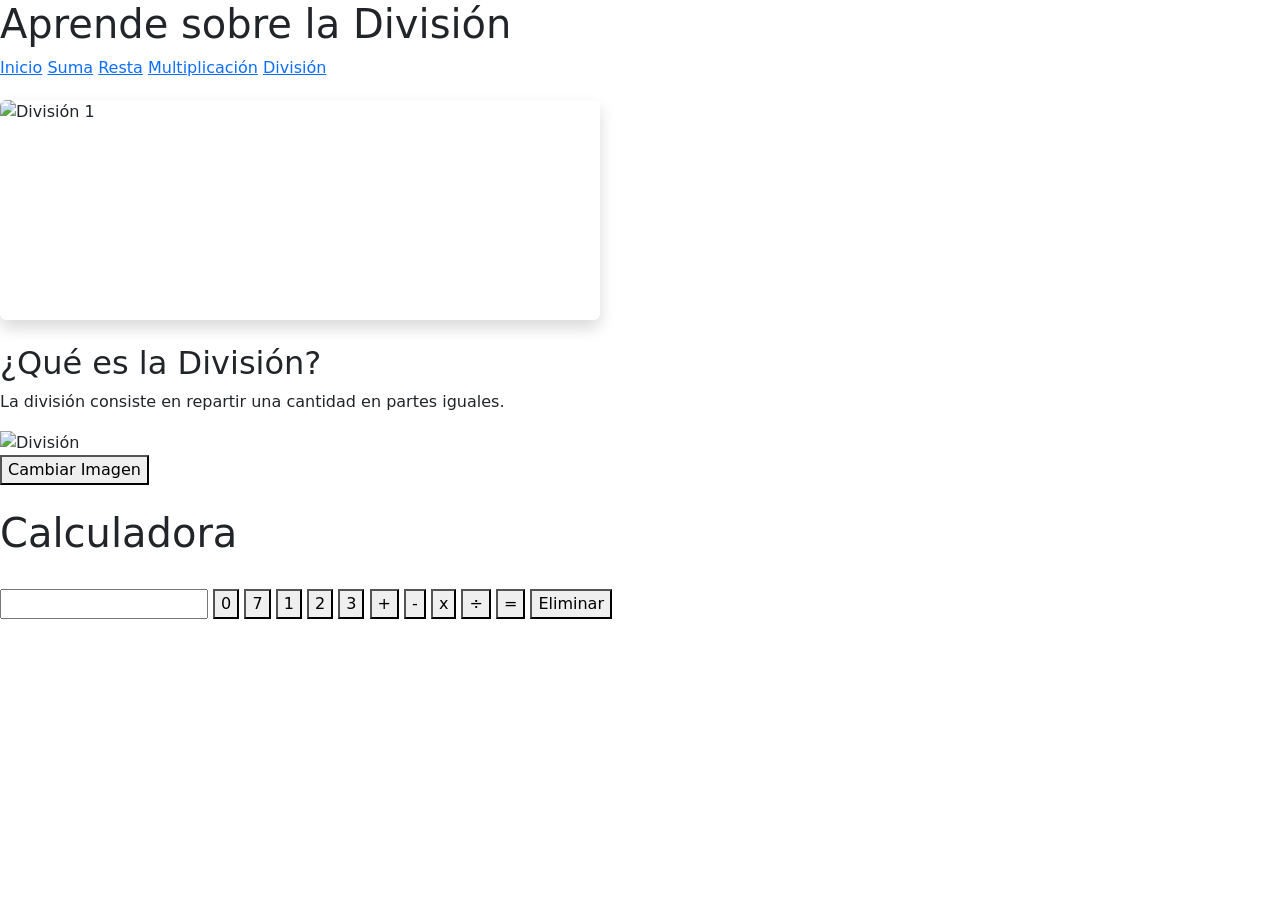
==== division.html @ 79b1b270 "primer cambio" ====
<!DOCTYPE html>
<html lang="es">
<head>
  <meta charset="UTF-8">
  <title>La División</title>
  <link href="https://cdn.jsdelivr.net/npm/bootstrap@5.3.0/dist/css/bootstrap.min.css" rel="stylesheet">
  <link rel="stylesheet" href="estilos.css">
</head>
<body>
  <header>
    <h1>Aprende sobre la División</h1>
    <nav>
      <a href="index.html">Inicio</a>
      <a href="suma.html">Suma</a>
      <a href="resta.html">Resta</a>
      <a href="multiplicacion.html">Multiplicación</a>
      <a href="division.html" class="active">División</a>
    </nav>
  </header>

  <div id="carouselDivision" class="carousel slide mb-4" data-bs-ride="carousel" style="width: 100%; max-width: 600px; margin-top: 20px;">
    <div class="carousel-inner rounded shadow">
      <div class="carousel-item active">
        <img src="https://images.unsplash.com/photo-1543269865-cbf427effbad?w=500&q=80" class="d-block w-100" alt="División 1" style="height: 220px; object-fit: cover;">
      </div>
      <div class="carousel-item">
        <img src="https://images.unsplash.com/photo-1635070041078-e363dbe005cb?w=500&q=80" class="d-block w-100" alt="División 2" style="height: 220px; object-fit: cover;">
      </div>
    </div>
    <button class="carousel-control-prev" type="button" data-bs-target="#carouselDivision" data-bs-slide="prev">
      <span class="carousel-control-prev-icon" aria-hidden="true"></span>
      <span class="visually-hidden">Previous</span>
    </button>
    <button class="carousel-control-next" type="button" data-bs-target="#carouselDivision" data-bs-slide="next">
      <span class="carousel-control-next-icon" aria-hidden="true"></span>
      <span class="visually-hidden">Next</span>
    </button>
  </div>

  <main>
    <h2>¿Qué es la División?</h2>
    <p>La división consiste en repartir una cantidad en partes iguales.</p>

    <div class="gallery">
      <img id="img-division" src="https://images.unsplash.com/photo-1543269865-cbf427effbad?w=500&q=80" alt="División">
    </div>

    <button class="btn-js" onclick="cambiarImagen('division')">Cambiar Imagen</button>

    <br><br>
    <h1>Calculadora</h1>
    <br>
    <input type="text" id="pantalla" readonly>
    <button onclick="Agregar(0)">0</button>
    <button onclick="Agregar(7)">7</button>
    <button onclick="Agregar(1)">1</button>
    <button onclick="Agregar(2)">2</button>
    <button onclick="Agregar(3)">3</button>
    <button onclick="Agregar('+')">+</button>
    <button onclick="Agregar('-')">-</button>
    <button onclick="Agregar('*')">x</button>
    <button onclick="Agregar('÷')">÷</button>
    <button onclick="Calcular()">=</button>
    <button onclick="Eliminar()">Eliminar</button>
  </main>

  <script src="https://cdn.jsdelivr.net/npm/bootstrap@5.3.0/dist/js/bootstrap.bundle.min.js"></script>
  <script src="codigo.js"></script>
</body>
</html>
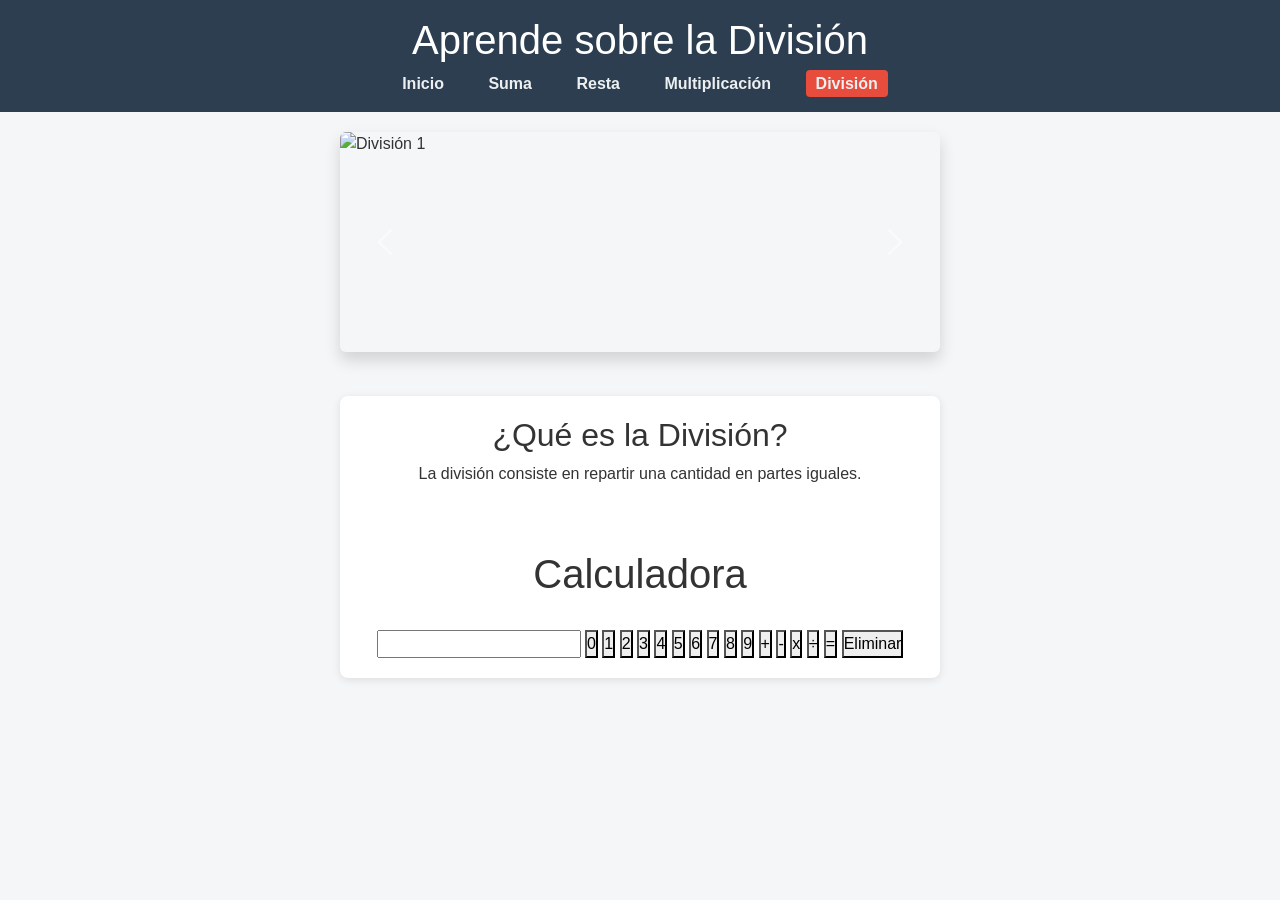
==== commit 8325604f: "re cambio de valores" ====
--- a/division.html
+++ b/division.html
@@ -41,21 +41,21 @@
     <h2>¿Qué es la División?</h2>
     <p>La división consiste en repartir una cantidad en partes iguales.</p>
 
-    <div class="gallery">
-      <img id="img-division" src="https://images.unsplash.com/photo-1543269865-cbf427effbad?w=500&q=80" alt="División">
-    </div>
-
-    <button class="btn-js" onclick="cambiarImagen('division')">Cambiar Imagen</button>
 
     <br><br>
     <h1>Calculadora</h1>
     <br>
     <input type="text" id="pantalla" readonly>
     <button onclick="Agregar(0)">0</button>
-    <button onclick="Agregar(7)">7</button>
     <button onclick="Agregar(1)">1</button>
     <button onclick="Agregar(2)">2</button>
     <button onclick="Agregar(3)">3</button>
+    <button onclick="Agregar(4)">4</button>
+    <button onclick="Agregar(5)">5</button>
+    <button onclick="Agregar(6)">6</button>
+    <button onclick="Agregar(7)">7</button>
+    <button onclick="Agregar(8)">8</button>
+    <button onclick="Agregar(9)">9</button>
     <button onclick="Agregar('+')">+</button>
     <button onclick="Agregar('-')">-</button>
     <button onclick="Agregar('*')">x</button>
--- a/estilos.css
+++ b/estilos.css
@@ -0,0 +1,65 @@
+* {
+  box-sizing: border-box;
+  margin: 0;
+  padding: 0;
+  font-family: Arial, sans-serif;
+}
+
+body {
+  background-color: #f4f6f8;
+  color: #333;
+  display: flex;
+  flex-direction: column;
+  align-items: center;
+}
+
+header {
+  background-color: #2c3e50;
+  width: 100%;
+  padding: 1rem 0;
+  text-align: center;
+  color: white;
+}
+
+nav a {
+  color: #ecf0f1;
+  text-decoration: none;
+  margin: 0 10px;
+  font-weight: bold;
+  padding: 5px 10px;
+  border-radius: 4px;
+}
+
+nav a:hover, nav a.active {
+  background-color: #e74c3c;
+}
+
+main {
+  max-width: 600px;
+  margin: 20px auto;
+  padding: 20px;
+  background: white;
+  border-radius: 8px;
+  box-shadow: 0 2px 8px rgba(0,0,0,0.1);
+  text-align: center;
+  width: 100%;
+}
+
+.gallery img {
+  width: 100%;
+  max-width: 400px;
+  height: 220px;
+  object-fit: cover;
+  border-radius: 8px;
+  margin: 15px 0;
+}
+
+.btn-js {
+  padding: 8px 12px;
+  background: #2980b9;
+  color: white;
+  border: none;
+  border-radius: 4px;
+  cursor: pointer;
+  margin: 5px;
+}
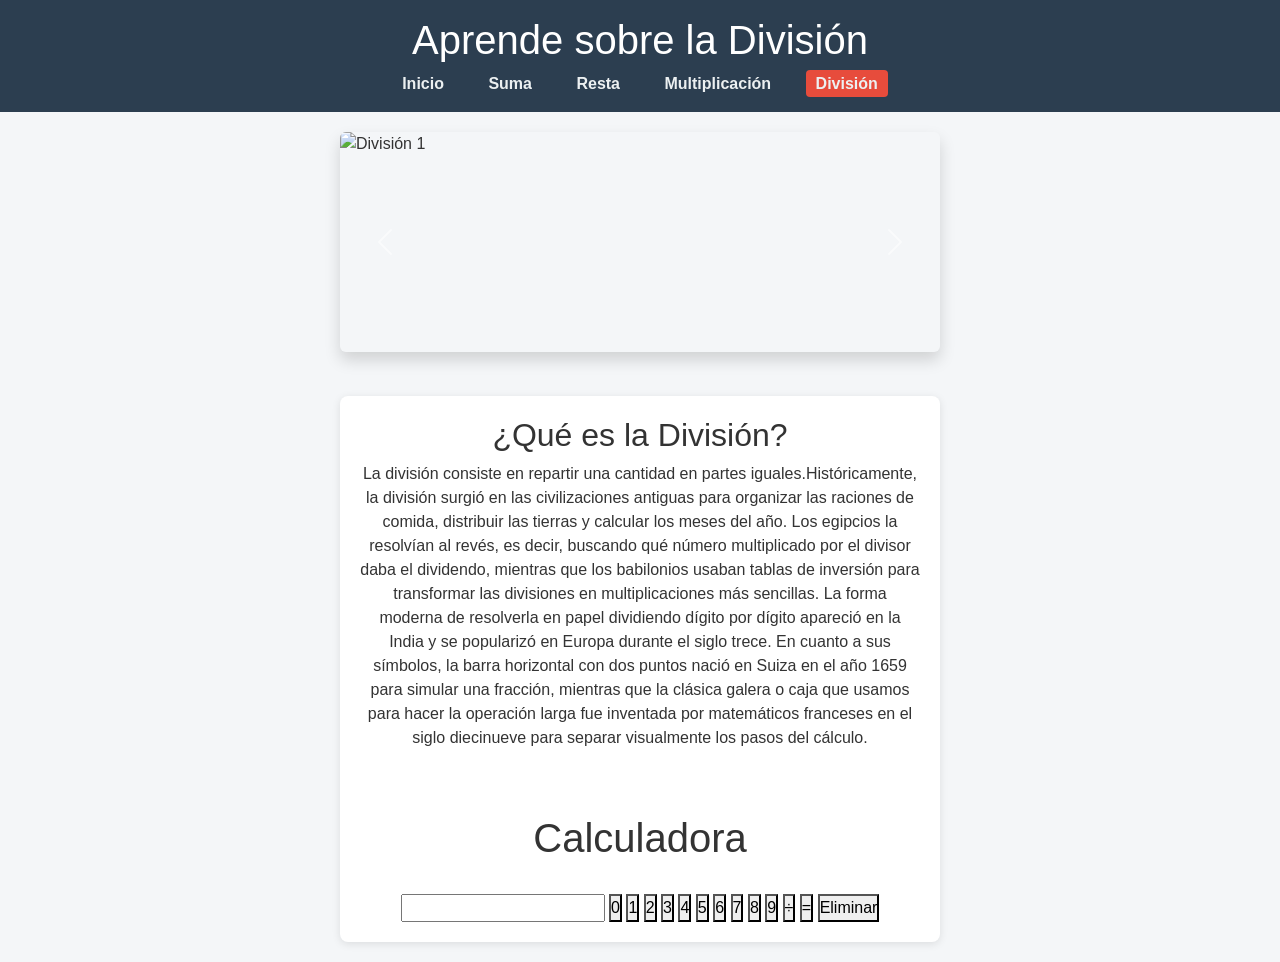
==== commit 36cba9eb: "arreglos" ====
--- a/division.html
+++ b/division.html
@@ -1,70 +1,81 @@
 <!DOCTYPE html>
 <html lang="es">
+
 <head>
-  <meta charset="UTF-8">
-  <title>La División</title>
-  <link href="https://cdn.jsdelivr.net/npm/bootstrap@5.3.0/dist/css/bootstrap.min.css" rel="stylesheet">
-  <link rel="stylesheet" href="estilos.css">
+    <meta charset="UTF-8">
+    <title>La División</title>
+    <link href="https://cdn.jsdelivr.net/npm/bootstrap@5.3.0/dist/css/bootstrap.min.css" rel="stylesheet">
+    <link rel="stylesheet" href="estilos.css">
 </head>
+
 <body>
-  <header>
-    <h1>Aprende sobre la División</h1>
-    <nav>
-      <a href="index.html">Inicio</a>
-      <a href="suma.html">Suma</a>
-      <a href="resta.html">Resta</a>
-      <a href="multiplicacion.html">Multiplicación</a>
-      <a href="division.html" class="active">División</a>
-    </nav>
-  </header>
+    <header>
+        <h1>Aprende sobre la División</h1>
+        <nav>
+            <a href="index.html">Inicio</a>
+            <a href="suma.html">Suma</a>
+            <a href="resta.html">Resta</a>
+            <a href="multiplicacion.html">Multiplicación</a>
+            <a href="division.html" class="active">División</a>
+        </nav>
+    </header>
 
-  <div id="carouselDivision" class="carousel slide mb-4" data-bs-ride="carousel" style="width: 100%; max-width: 600px; margin-top: 20px;">
-    <div class="carousel-inner rounded shadow">
-      <div class="carousel-item active">
-        <img src="https://images.unsplash.com/photo-1543269865-cbf427effbad?w=500&q=80" class="d-block w-100" alt="División 1" style="height: 220px; object-fit: cover;">
-      </div>
-      <div class="carousel-item">
-        <img src="https://images.unsplash.com/photo-1635070041078-e363dbe005cb?w=500&q=80" class="d-block w-100" alt="División 2" style="height: 220px; object-fit: cover;">
-      </div>
+    <div id="carouselDivision" class="carousel slide mb-4" data-bs-ride="carousel"
+        style="width: 100%; max-width: 600px; margin-top: 20px;">
+        <div class="carousel-inner rounded shadow">
+            <div class="carousel-item active">
+                <img src="https://images.unsplash.com/photo-1543269865-cbf427effbad?w=500&q=80" class="d-block w-100"
+                    alt="División 1" style="height: 220px; object-fit: cover;">
+            </div>
+            <div class="carousel-item">
+                <img src="https://images.unsplash.com/photo-1635070041078-e363dbe005cb?w=500&q=80" class="d-block w-100"
+                    alt="División 2" style="height: 220px; object-fit: cover;">
+            </div>
+        </div>
+        <button class="carousel-control-prev" type="button" data-bs-target="#carouselDivision" data-bs-slide="prev">
+            <span class="carousel-control-prev-icon" aria-hidden="true"></span>
+            <span class="visually-hidden">Previous</span>
+        </button>
+        <button class="carousel-control-next" type="button" data-bs-target="#carouselDivision" data-bs-slide="next">
+            <span class="carousel-control-next-icon" aria-hidden="true"></span>
+            <span class="visually-hidden">Next</span>
+        </button>
     </div>
-    <button class="carousel-control-prev" type="button" data-bs-target="#carouselDivision" data-bs-slide="prev">
-      <span class="carousel-control-prev-icon" aria-hidden="true"></span>
-      <span class="visually-hidden">Previous</span>
-    </button>
-    <button class="carousel-control-next" type="button" data-bs-target="#carouselDivision" data-bs-slide="next">
-      <span class="carousel-control-next-icon" aria-hidden="true"></span>
-      <span class="visually-hidden">Next</span>
-    </button>
-  </div>
 
-  <main>
-    <h2>¿Qué es la División?</h2>
-    <p>La división consiste en repartir una cantidad en partes iguales.</p>
+    <main>
+        <h2>¿Qué es la División?</h2>
+        <p>La división consiste en repartir una cantidad en partes iguales.Históricamente, la división surgió en las
+            civilizaciones antiguas para organizar las raciones de comida, distribuir las tierras y calcular los meses
+            del año. Los egipcios la resolvían al revés, es decir, buscando qué número multiplicado por el divisor daba
+            el dividendo, mientras que los babilonios usaban tablas de inversión para transformar las divisiones en
+            multiplicaciones más sencillas. La forma moderna de resolverla en papel dividiendo dígito por dígito
+            apareció en la India y se popularizó en Europa durante el siglo trece. En cuanto a sus símbolos, la barra
+            horizontal con dos puntos nació en Suiza en el año 1659 para simular una fracción, mientras que la clásica
+            galera o caja que usamos para hacer la operación larga fue inventada por matemáticos franceses en el siglo
+            diecinueve para separar visualmente los pasos del cálculo.</p>
 
 
-    <br><br>
-    <h1>Calculadora</h1>
-    <br>
-    <input type="text" id="pantalla" readonly>
-    <button onclick="Agregar(0)">0</button>
-    <button onclick="Agregar(1)">1</button>
-    <button onclick="Agregar(2)">2</button>
-    <button onclick="Agregar(3)">3</button>
-    <button onclick="Agregar(4)">4</button>
-    <button onclick="Agregar(5)">5</button>
-    <button onclick="Agregar(6)">6</button>
-    <button onclick="Agregar(7)">7</button>
-    <button onclick="Agregar(8)">8</button>
-    <button onclick="Agregar(9)">9</button>
-    <button onclick="Agregar('+')">+</button>
-    <button onclick="Agregar('-')">-</button>
-    <button onclick="Agregar('*')">x</button>
-    <button onclick="Agregar('÷')">÷</button>
-    <button onclick="Calcular()">=</button>
-    <button onclick="Eliminar()">Eliminar</button>
-  </main>
+        <br><br>
+        <h1>Calculadora</h1>
+        <br>
+        <input type="text" id="pantalla" readonly>
+        <button onclick="Agregar(0)">0</button>
+        <button onclick="Agregar(1)">1</button>
+        <button onclick="Agregar(2)">2</button>
+        <button onclick="Agregar(3)">3</button>
+        <button onclick="Agregar(4)">4</button>
+        <button onclick="Agregar(5)">5</button>
+        <button onclick="Agregar(6)">6</button>
+        <button onclick="Agregar(7)">7</button>
+        <button onclick="Agregar(8)">8</button>
+        <button onclick="Agregar(9)">9</button>
+        <button onclick="Agregar('/')">÷</button>
+        <button onclick="Calcular()">=</button>
+        <button onclick="Eliminar()">Eliminar</button>
+    </main>
 
-  <script src="https://cdn.jsdelivr.net/npm/bootstrap@5.3.0/dist/js/bootstrap.bundle.min.js"></script>
-  <script src="codigo.js"></script>
+    <script src="https://cdn.jsdelivr.net/npm/bootstrap@5.3.0/dist/js/bootstrap.bundle.min.js"></script>
+    <script src="codigo.js"></script>
 </body>
+
 </html>
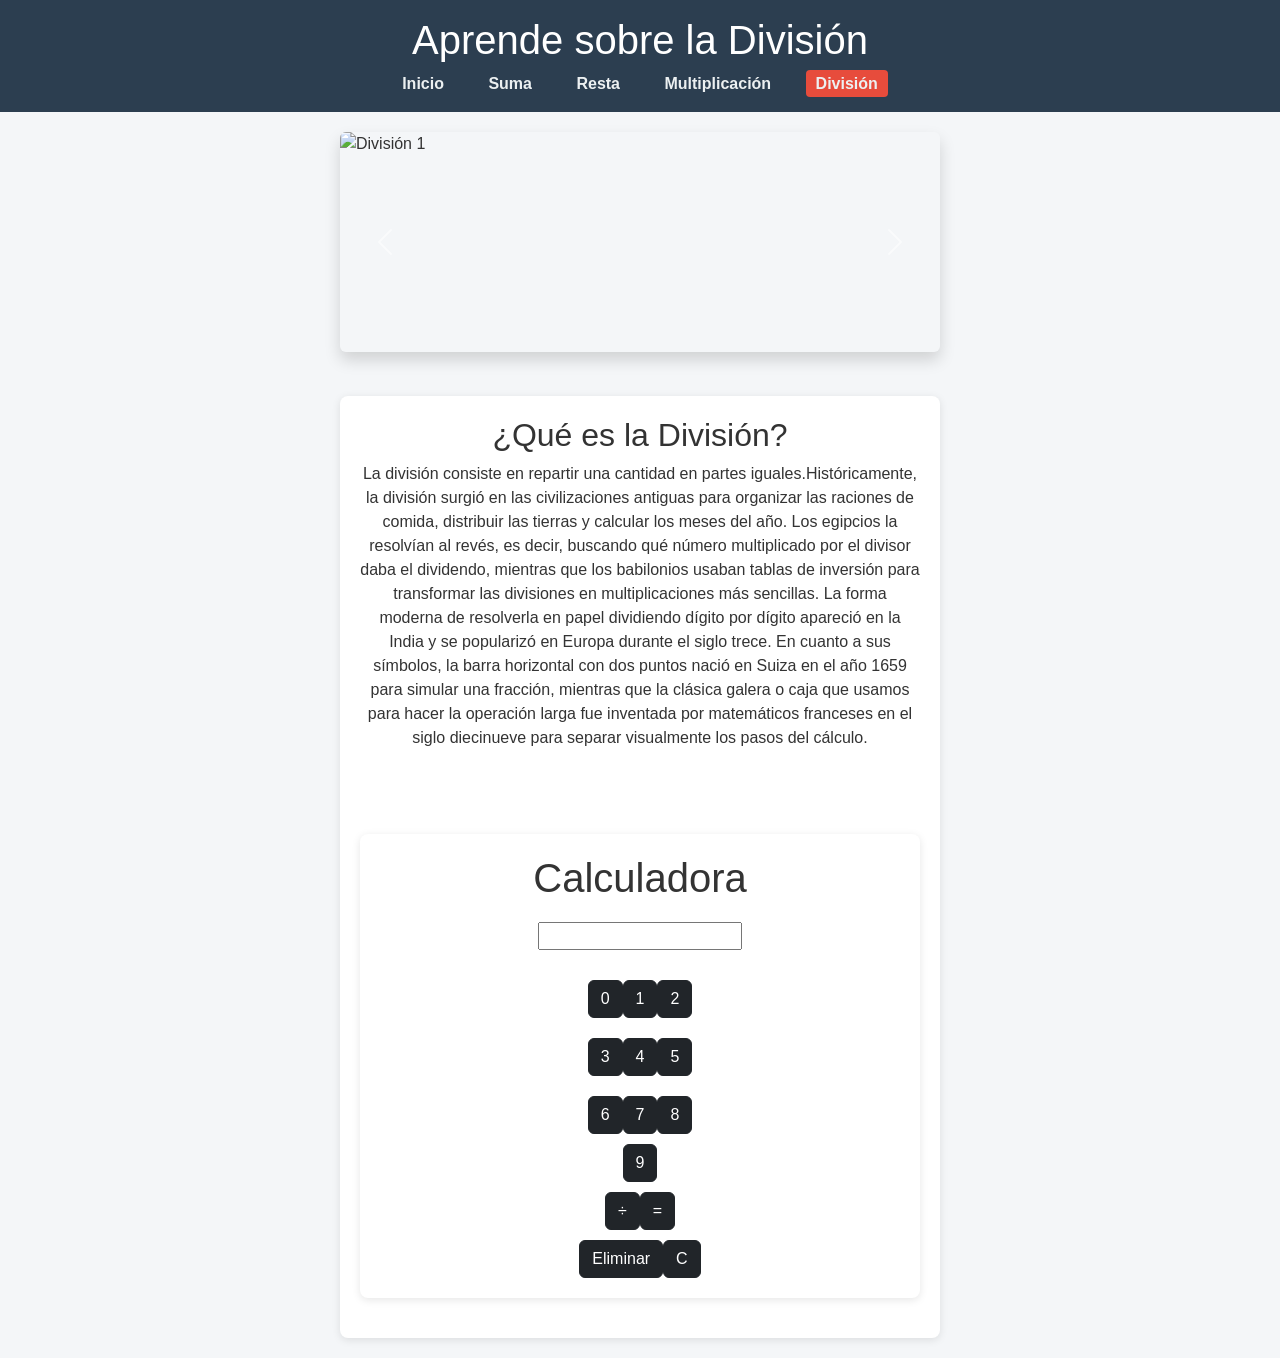
==== commit aab7a801: "cambio de disñeo y botones" ====
--- a/division.html
+++ b/division.html
@@ -56,26 +56,48 @@
 
 
         <br><br>
-        <h1>Calculadora</h1>
-        <br>
-        <input type="text" id="pantalla" readonly>
-        <button onclick="Agregar(0)">0</button>
-        <button onclick="Agregar(1)">1</button>
-        <button onclick="Agregar(2)">2</button>
-        <button onclick="Agregar(3)">3</button>
-        <button onclick="Agregar(4)">4</button>
-        <button onclick="Agregar(5)">5</button>
-        <button onclick="Agregar(6)">6</button>
-        <button onclick="Agregar(7)">7</button>
-        <button onclick="Agregar(8)">8</button>
-        <button onclick="Agregar(9)">9</button>
-        <button onclick="Agregar('/')">÷</button>
-        <button onclick="Calcular()">=</button>
-        <button onclick="Eliminar()">Eliminar</button>
-    </main>
+        <main>
+            <div>
+                <h1>Calculadora</h1>
+                <div style="display: flex; flex-direction: column; align-items: center; margin-top: 20px;">
+                    <input type="text" id="pantalla" readonly>
+                    <div class="numero0">
 
-    <script src="https://cdn.jsdelivr.net/npm/bootstrap@5.3.0/dist/js/bootstrap.bundle.min.js"></script>
-    <script src="codigo.js"></script>
+                    </div>
+                    <div class="numero1">
+                        <button type="button" onclick="Agregar(0)" class="btn btn-dark" width="25px">0</button>
+                        <button type="button" onclick="Agregar(1)" class="btn btn-dark">1</button>
+                        <button type="button" onclick="Agregar(2)" class="btn btn-dark">2</button>
+                    </div>
+                    <div class="numero3">
+                        <button type="button" onclick="Agregar(3)" class="btn btn-dark">3</button>
+                        <button type="button" onclick="Agregar(4)" class="btn btn-dark">4</button>
+                        <button type="button" onclick="Agregar(5)" class="btn btn-dark">5</button>
+                    </div>
+                    <div class="numero6">
+                        <button type="button" onclick="Agregar(6)" class="btn btn-dark">6</button>
+                        <button type="button" onclick="Agregar(7)" class="btn btn-dark">7</button>
+                        <button type="button" onclick="Agregar(8)" class="btn btn-dark">8</button>
+                    </div>
+                    <div class="numeros">
+                        <button type="button" onclick="Agregar(9)" class="btn btn-dark">9</button>
+
+                    </div>
+                    <div class="operaciones">
+
+                        <button type="button" onclick="Agregar('/')" class="btn btn-dark">÷</button>
+                        <button type="button" onclick="Calcular()" class="btn btn-dark">=</button>
+                    </div>
+                    <div class="eliminar">
+                        <button type="button" onclick="Eliminar()" class="btn btn-dark">Eliminar</button>
+                        <button type="button" onclick="LimpiarTodo()" class="btn btn-dark">C</button>
+                    </div>
+                </div>
+            </div>
+        </main>
+
+        <script src="https://cdn.jsdelivr.net/npm/bootstrap@5.3.0/dist/js/bootstrap.bundle.min.js"></script>
+        <script src="codigo.js"></script>
 </body>
 
 </html>
--- a/estilos.css
+++ b/estilos.css
@@ -62,4 +62,82 @@
   border-radius: 4px;
   cursor: pointer;
   margin: 5px;
-}+}
+
+
+
+.numeros{
+  display: flex;
+}
+
+
+
+
+.operaciones{
+  display: flex;
+  justify-content: center;
+  margin: 10px 0;
+}
+
+
+.numero1{
+  display: flex;
+  justify-content: center;
+  margin: 10px 0;
+}
+
+.numero0{
+  display: flex;
+  justify-content: center;
+  margin: 10px 0;
+}
+
+.numero3{
+  display: flex;
+  justify-content: center;
+  margin: 10px 0;
+}
+
+.numero5{
+  display: flex;
+  justify-content: center;
+  margin: 10px 0;
+}
+
+.numero6{
+  display: flex;
+  justify-content: center;
+  margin: 10px 0;
+}
+
+
+
+
+
+.eliminar{
+  display: flex;
+  justify-content: center;
+ 
+}
+
+
+
+
+
+
+
+
+
+
+
+
+
+
+
+
+
+
+
+
+
+
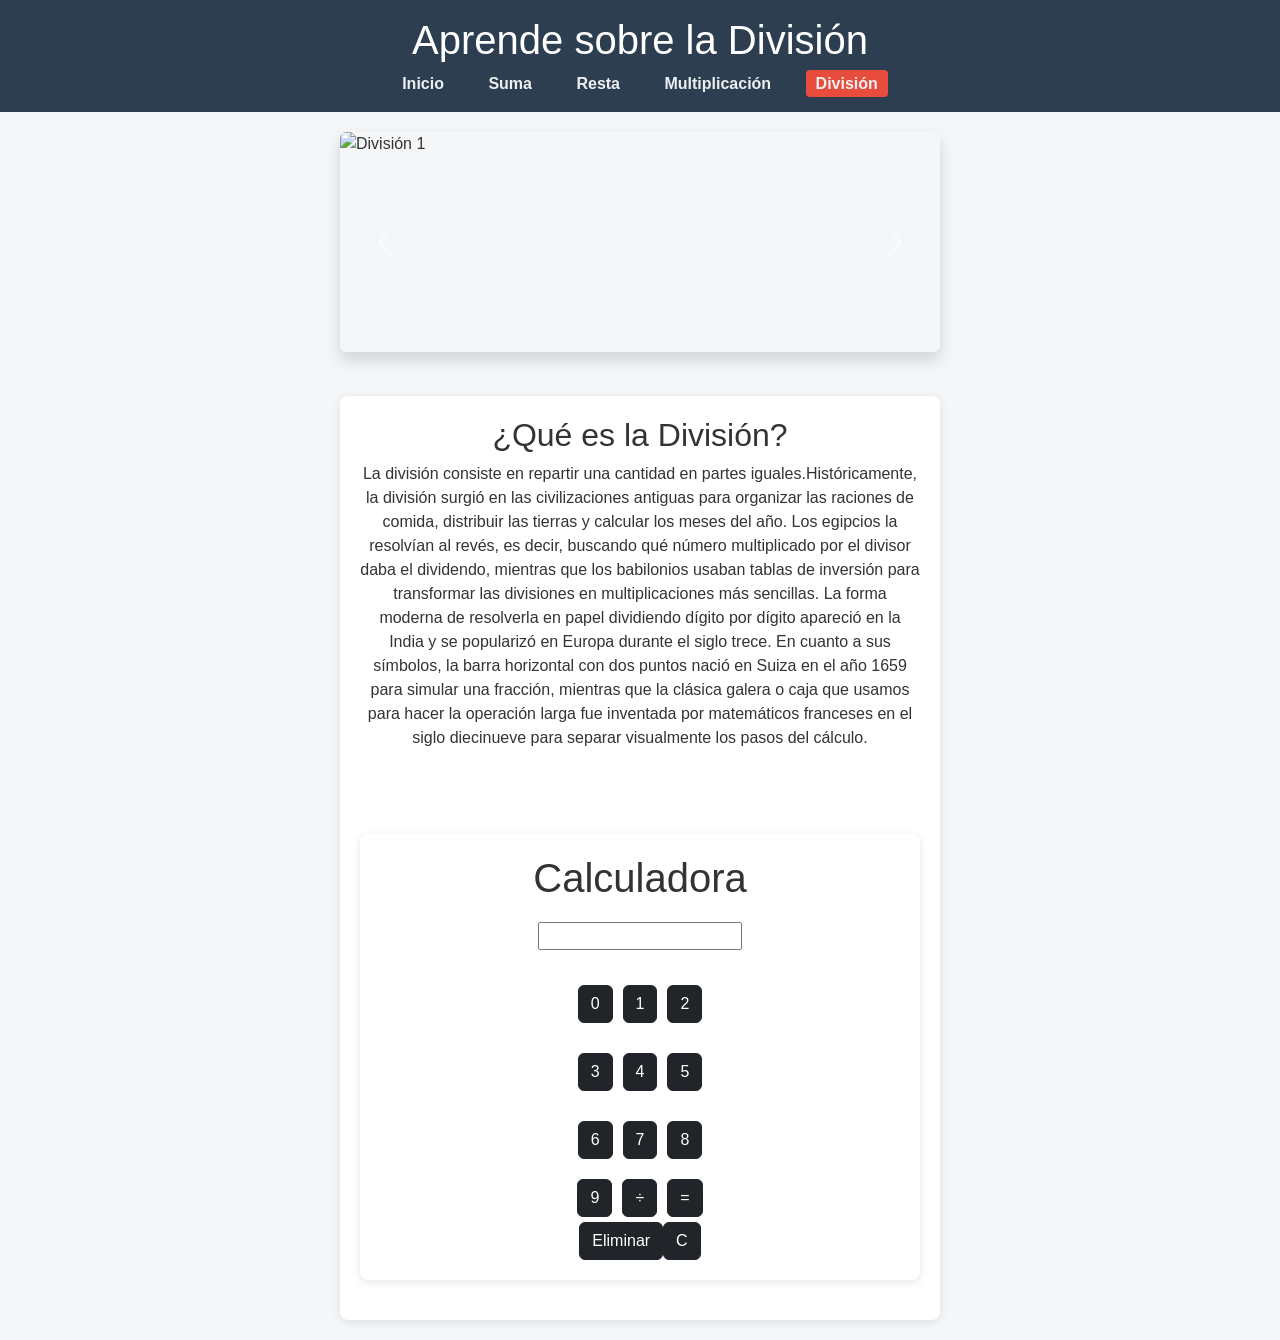
==== commit 7af45000: "cambios en calcus-branden" ====
--- a/division.html
+++ b/division.html
@@ -65,28 +65,36 @@
 
                     </div>
                     <div class="numero1">
-                        <button type="button" onclick="Agregar(0)" class="btn btn-dark" width="25px">0</button>
-                        <button type="button" onclick="Agregar(1)" class="btn btn-dark">1</button>
-                        <button type="button" onclick="Agregar(2)" class="btn btn-dark">2</button>
+                        <button type="button" onclick="Agregar(0)" class="btn btn-dark" width="25px"
+                            style="margin: 5px;">0</button>
+                        <button type="button" onclick="Agregar(1)" class="btn btn-dark" width="25px"
+                            style="margin: 5px;">1</button>
+                        <button type="button" onclick="Agregar(2)" class="btn btn-dark" width="25px"
+                            style="margin: 5px;">2</button>
                     </div>
                     <div class="numero3">
-                        <button type="button" onclick="Agregar(3)" class="btn btn-dark">3</button>
-                        <button type="button" onclick="Agregar(4)" class="btn btn-dark">4</button>
-                        <button type="button" onclick="Agregar(5)" class="btn btn-dark">5</button>
+                        <button type="button" onclick="Agregar(3)" class="btn btn-dark" width="25px"
+                            style="margin: 5px;">3</button>
+                        <button type="button" onclick="Agregar(4)" class="btn btn-dark" width="25px"
+                            style="margin: 5px;">4</button>
+                        <button type="button" onclick="Agregar(5)" class="btn btn-dark" width="25px"
+                            style="margin: 5px;">5</button>
                     </div>
                     <div class="numero6">
-                        <button type="button" onclick="Agregar(6)" class="btn btn-dark">6</button>
-                        <button type="button" onclick="Agregar(7)" class="btn btn-dark">7</button>
-                        <button type="button" onclick="Agregar(8)" class="btn btn-dark">8</button>
+                        <button type="button" onclick="Agregar(6)" class="btn btn-dark" width="25px"
+                            style="margin: 5px;">6</button>
+                        <button type="button" onclick="Agregar(7)" class="btn btn-dark" width="25px"
+                            style="margin: 5px;">7</button>
+                        <button type="button" onclick="Agregar(8)" class="btn btn-dark" width="25px"
+                            style="margin: 5px;">8</button>
                     </div>
                     <div class="numeros">
-                        <button type="button" onclick="Agregar(9)" class="btn btn-dark">9</button>
-
-                    </div>
-                    <div class="operaciones">
-
-                        <button type="button" onclick="Agregar('/')" class="btn btn-dark">÷</button>
-                        <button type="button" onclick="Calcular()" class="btn btn-dark">=</button>
+                        <button type="button" onclick="Agregar(9)" class="btn btn-dark" width="25px"
+                            style="margin: 5px;">9</button>
+                        <button type="button" onclick="Agregar('/')" class="btn btn-dark" width="25px"
+                            style="margin: 5px;">÷</button>
+                        <button type="button" onclick="Calcular()" class="btn btn-dark" width="25px"
+                            style="margin: 5px;">=</button>
                     </div>
                     <div class="eliminar">
                         <button type="button" onclick="Eliminar()" class="btn btn-dark">Eliminar</button>
